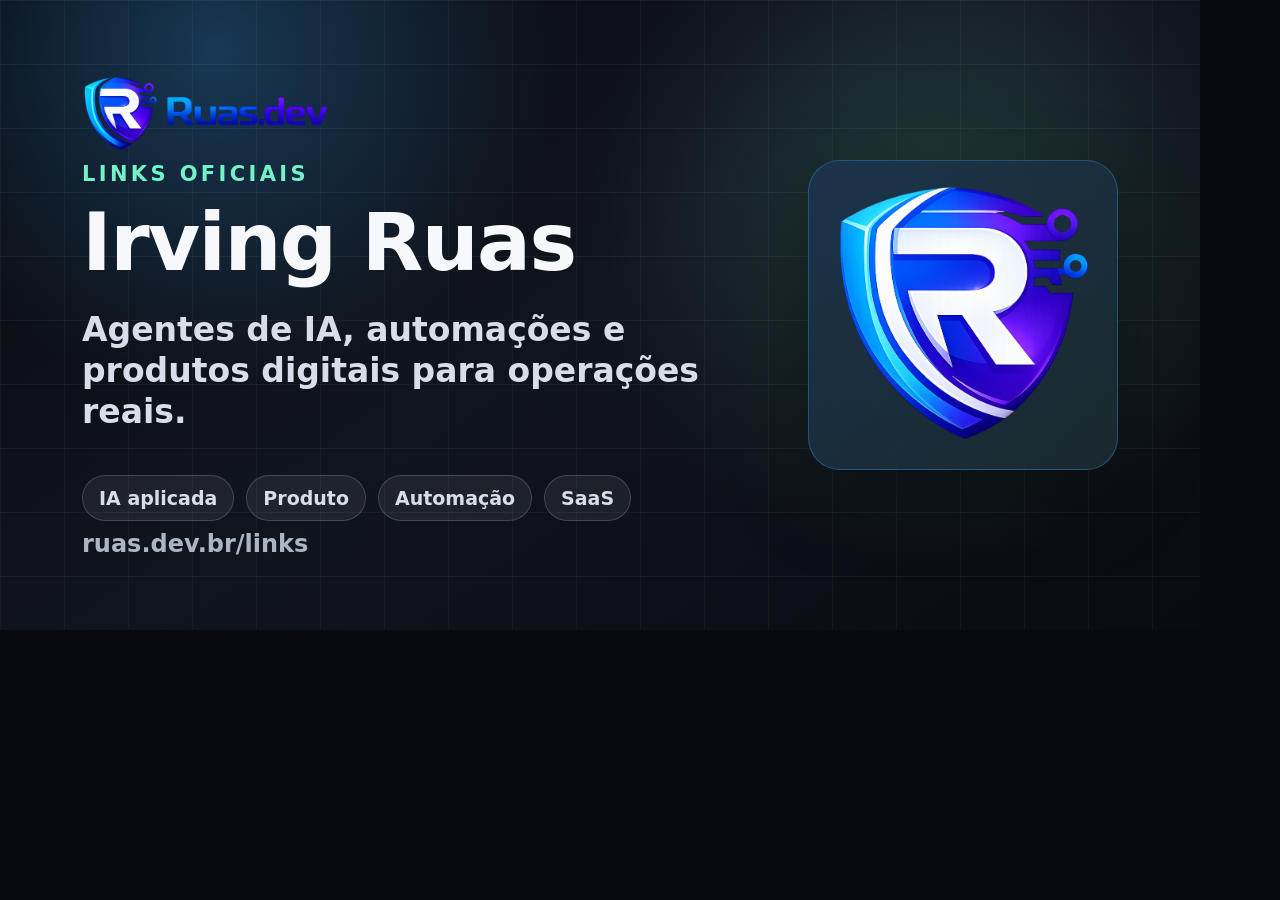
==== tools/og-image.html @ a65b062d "feat: improve link cards and social preview" ====
<!doctype html>
<html lang="pt-BR">
<head>
  <meta charset="UTF-8">
  <meta name="viewport" content="width=1200, initial-scale=1">
  <title>Ruas.dev OG Image</title>
  <style>
    * {
      box-sizing: border-box;
    }

    html,
    body {
      width: 1200px;
      height: 630px;
      margin: 0;
      overflow: hidden;
      background: #080a0f;
      color: #f6f8fb;
      font-family: "DejaVu Sans", Arial, sans-serif;
    }

    body {
      display: grid;
      grid-template-columns: 1fr 310px;
      gap: 36px;
      padding: 72px 82px;
      background:
        linear-gradient(rgba(255, 255, 255, 0.045) 1px, transparent 1px),
        linear-gradient(90deg, rgba(255, 255, 255, 0.035) 1px, transparent 1px),
        radial-gradient(circle at 18% 8%, rgba(58, 168, 255, 0.28), transparent 30%),
        radial-gradient(circle at 78% 35%, rgba(115, 242, 199, 0.18), transparent 34%),
        linear-gradient(145deg, #080a0f 0%, #10141c 48%, #090b10 100%);
      background-size: 64px 64px, 64px 64px, auto, auto, auto;
    }

    .content {
      display: grid;
      align-content: space-between;
      min-width: 0;
    }

    .brand {
      width: 250px;
      height: auto;
    }

    .eyebrow {
      margin: 0 0 18px;
      color: #73f2c7;
      font-size: 21px;
      font-weight: 800;
      letter-spacing: 0.16em;
      text-transform: uppercase;
    }

    h1 {
      max-width: 720px;
      margin: 0;
      font-size: 80px;
      line-height: 0.98;
      letter-spacing: -0.02em;
    }

    .lead {
      max-width: 720px;
      margin: 28px 0 0;
      color: #d7deea;
      font-size: 33px;
      line-height: 1.24;
      font-weight: 600;
    }

    .chips {
      display: flex;
      flex-wrap: wrap;
      gap: 12px;
      margin-top: 42px;
    }

    .chips span {
      border: 1px solid rgba(229, 236, 247, 0.18);
      border-radius: 999px;
      padding: 11px 16px;
      background: rgba(255, 255, 255, 0.065);
      color: #d7deea;
      font-size: 19px;
      font-weight: 800;
    }

    .mark-wrap {
      display: grid;
      place-items: center;
      align-self: center;
      width: 310px;
      height: 310px;
      border: 1px solid rgba(58, 168, 255, 0.32);
      border-radius: 32px;
      background:
        linear-gradient(135deg, rgba(58, 168, 255, 0.18), rgba(115, 242, 199, 0.08)),
        rgba(19, 24, 34, 0.9);
      box-shadow: 0 28px 78px rgba(0, 0, 0, 0.38);
    }

    .mark {
      width: 260px;
      height: 260px;
      object-fit: contain;
    }

    .url {
      color: #aab5c5;
      font-size: 24px;
      font-weight: 800;
    }
  </style>
</head>
<body>
  <section class="content">
    <img class="brand" src="../assets/img/brand/logo_nobg.png" alt="Ruas.dev">
    <main>
      <p class="eyebrow">Links oficiais</p>
      <h1>Irving Ruas</h1>
      <p class="lead">Agentes de IA, automações e produtos digitais para operações reais.</p>
      <div class="chips" aria-hidden="true">
        <span>IA aplicada</span>
        <span>Produto</span>
        <span>Automação</span>
        <span>SaaS</span>
      </div>
    </main>
    <div class="url">ruas.dev.br/links</div>
  </section>
  <aside class="mark-wrap" aria-hidden="true">
    <img class="mark" src="../assets/img/brand/slog-nobg.png" alt="">
  </aside>
</body>
</html>
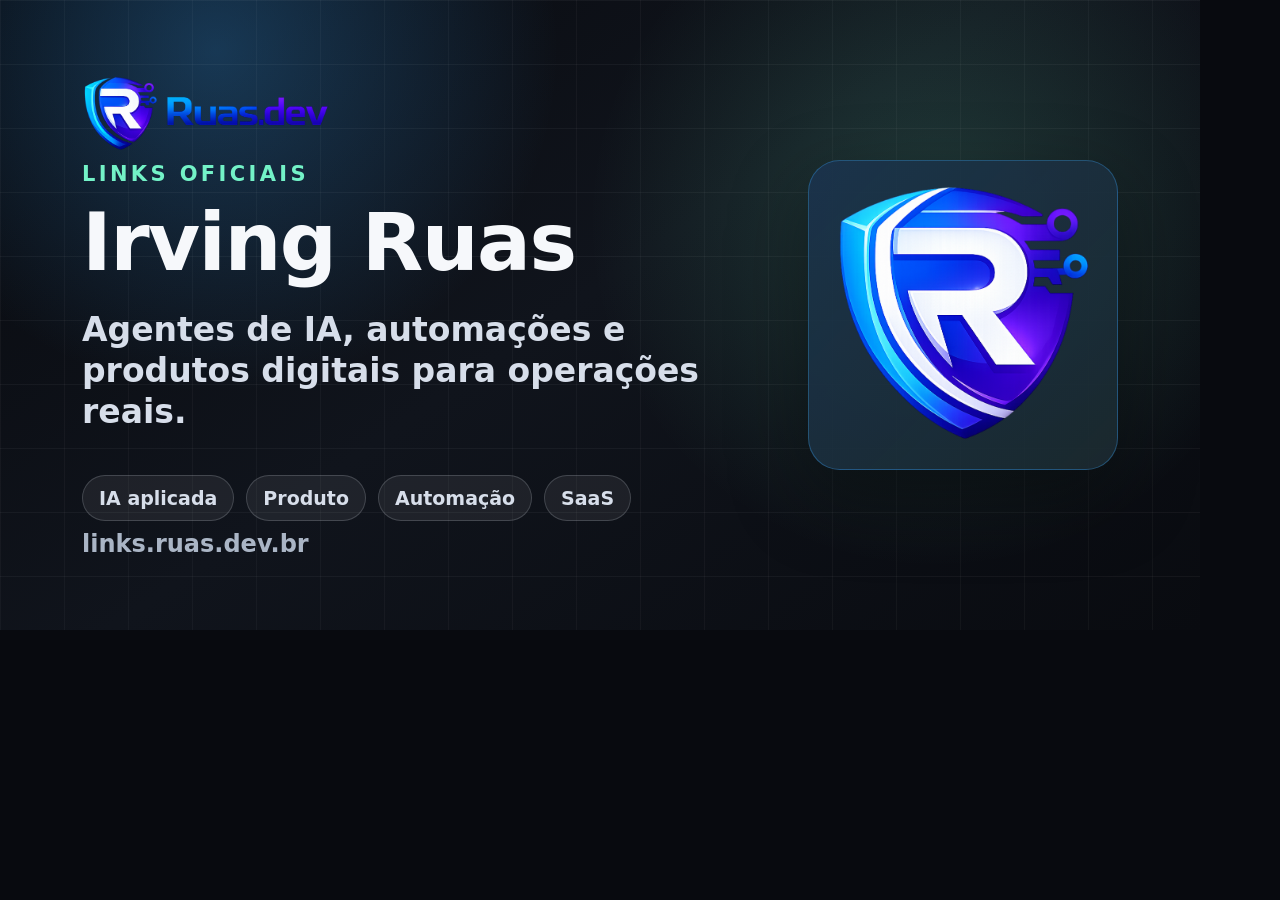
==== commit 4e3e54f0: "fix: use whatsapp image asset" ====
--- a/tools/og-image.html
+++ b/tools/og-image.html
@@ -129,7 +129,7 @@
         <span>SaaS</span>
       </div>
     </main>
-    <div class="url">ruas.dev.br/links</div>
+    <div class="url">links.ruas.dev.br</div>
   </section>
   <aside class="mark-wrap" aria-hidden="true">
     <img class="mark" src="../assets/img/brand/slog-nobg.png" alt="">
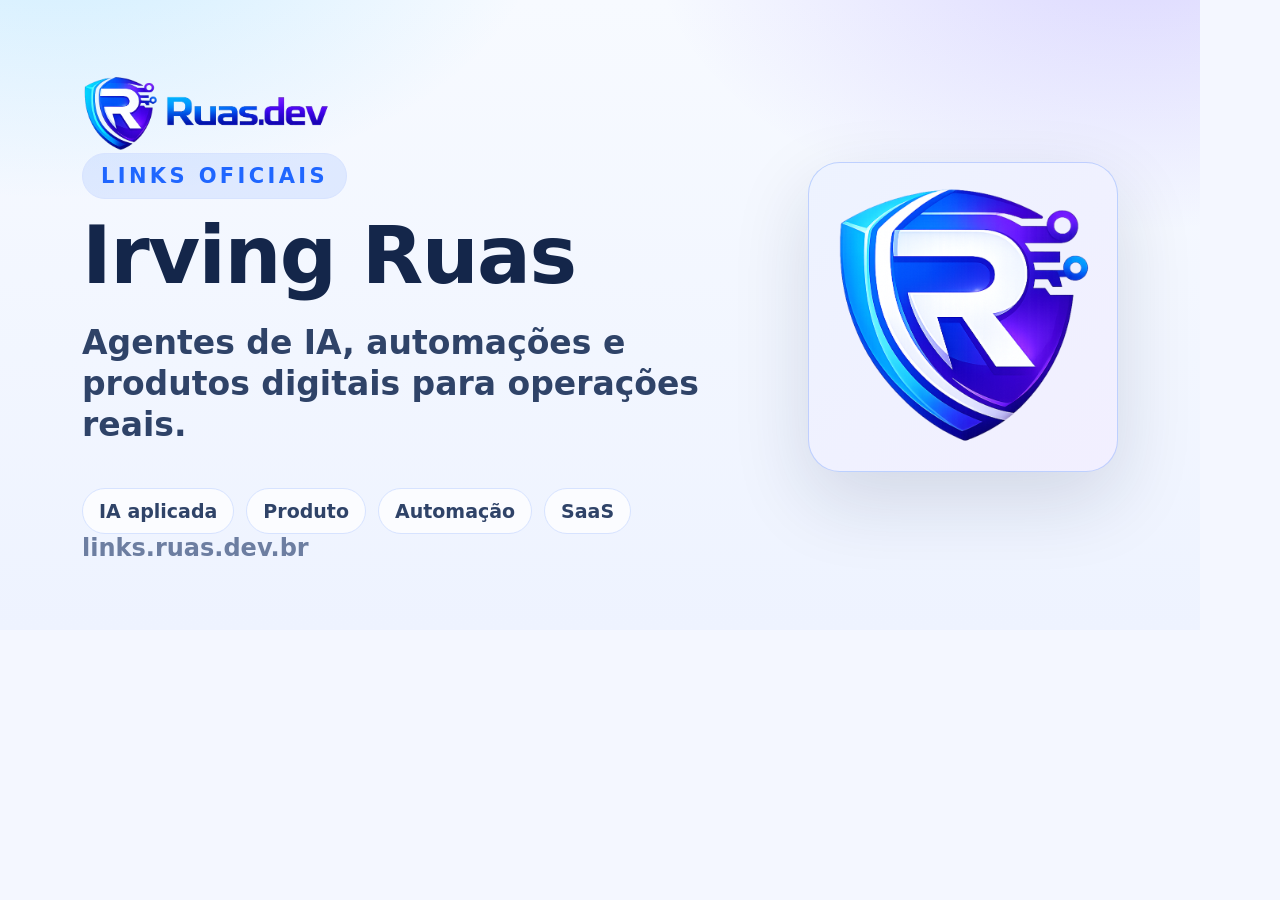
==== commit e126778d: "feat: align links page with main site style" ====
--- a/tools/og-image.html
+++ b/tools/og-image.html
@@ -15,8 +15,8 @@
       height: 630px;
       margin: 0;
       overflow: hidden;
-      background: #080a0f;
-      color: #f6f8fb;
+      background: #f4f7ff;
+      color: #14264a;
       font-family: "DejaVu Sans", Arial, sans-serif;
     }
 
@@ -26,12 +26,9 @@
       gap: 36px;
       padding: 72px 82px;
       background:
-        linear-gradient(rgba(255, 255, 255, 0.045) 1px, transparent 1px),
-        linear-gradient(90deg, rgba(255, 255, 255, 0.035) 1px, transparent 1px),
-        radial-gradient(circle at 18% 8%, rgba(58, 168, 255, 0.28), transparent 30%),
-        radial-gradient(circle at 78% 35%, rgba(115, 242, 199, 0.18), transparent 34%),
-        linear-gradient(145deg, #080a0f 0%, #10141c 48%, #090b10 100%);
-      background-size: 64px 64px, 64px 64px, auto, auto, auto;
+        radial-gradient(700px 420px at 5% -15%, rgba(35, 185, 255, 0.2), transparent 70%),
+        radial-gradient(700px 420px at 95% -10%, rgba(90, 53, 255, 0.18), transparent 70%),
+        linear-gradient(180deg, #f7faff 0%, #eef3ff 100%);
     }
 
     .content {
@@ -47,7 +44,13 @@
 
     .eyebrow {
       margin: 0 0 18px;
-      color: #73f2c7;
+      display: inline-block;
+      width: fit-content;
+      border: 1px solid #d7e3ff;
+      border-radius: 999px;
+      padding: 10px 18px;
+      background: rgba(31, 102, 255, 0.1);
+      color: #1f66ff;
       font-size: 21px;
       font-weight: 800;
       letter-spacing: 0.16em;
@@ -65,7 +68,7 @@
     .lead {
       max-width: 720px;
       margin: 28px 0 0;
-      color: #d7deea;
+      color: #2f4368;
       font-size: 33px;
       line-height: 1.24;
       font-weight: 600;
@@ -79,11 +82,11 @@
     }
 
     .chips span {
-      border: 1px solid rgba(229, 236, 247, 0.18);
+      border: 1px solid #d7e3ff;
       border-radius: 999px;
       padding: 11px 16px;
-      background: rgba(255, 255, 255, 0.065);
-      color: #d7deea;
+      background: rgba(255, 255, 255, 0.76);
+      color: #2f4368;
       font-size: 19px;
       font-weight: 800;
     }
@@ -94,12 +97,12 @@
       align-self: center;
       width: 310px;
       height: 310px;
-      border: 1px solid rgba(58, 168, 255, 0.32);
+      border: 1px solid rgba(31, 102, 255, 0.24);
       border-radius: 32px;
       background:
-        linear-gradient(135deg, rgba(58, 168, 255, 0.18), rgba(115, 242, 199, 0.08)),
-        rgba(19, 24, 34, 0.9);
-      box-shadow: 0 28px 78px rgba(0, 0, 0, 0.38);
+        linear-gradient(135deg, rgba(31, 102, 255, 0.08), rgba(90, 53, 255, 0.08)),
+        #ffffff;
+      box-shadow: 0 28px 78px rgba(20, 38, 74, 0.14);
     }
 
     .mark {
@@ -109,7 +112,7 @@
     }
 
     .url {
-      color: #aab5c5;
+      color: #6d7ea1;
       font-size: 24px;
       font-weight: 800;
     }
